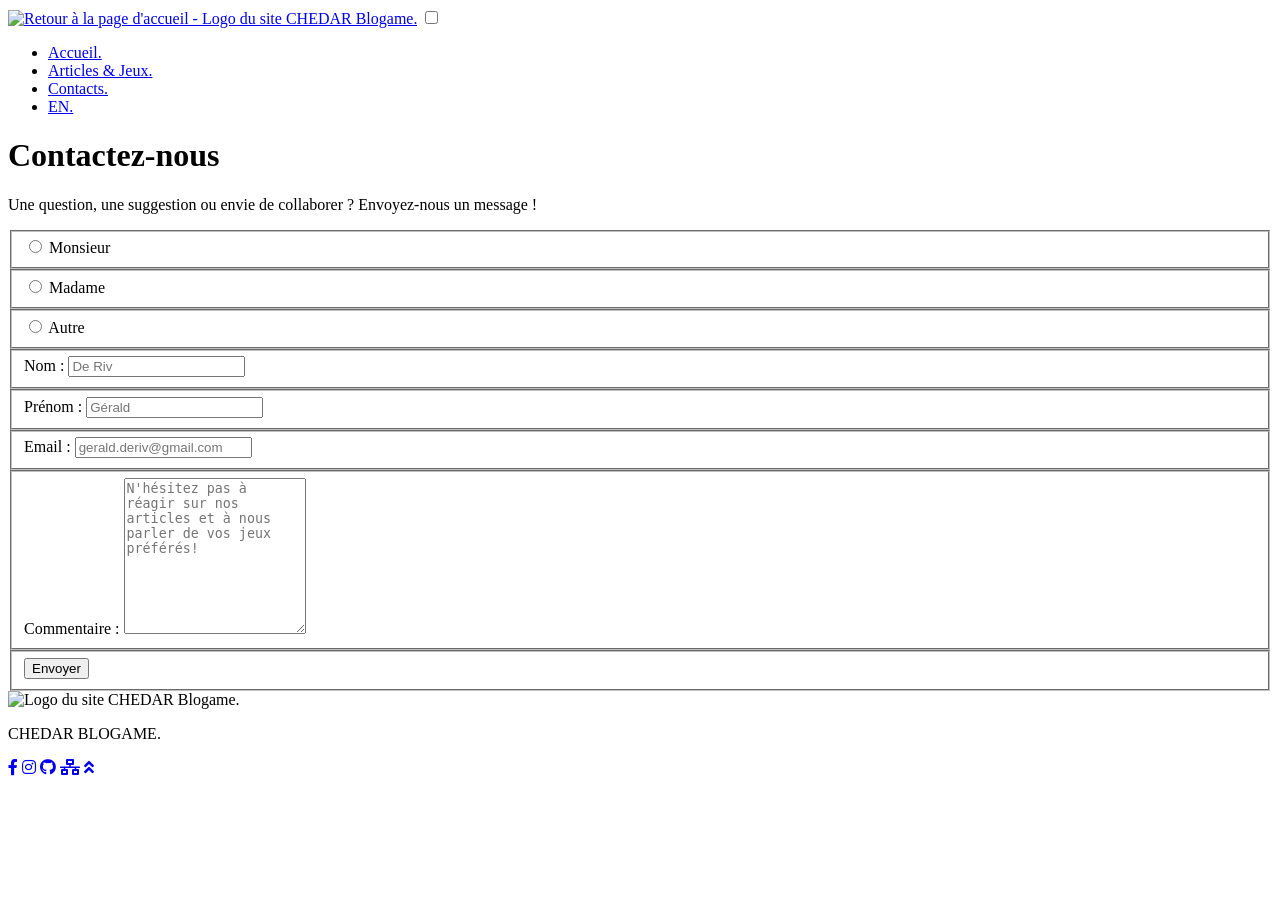
==== public/struct/contact.html @ b9cfe0eb "Fix : Relatives links in contact.html & en/contact.html." ====
<!DOCTYPE html>
<html lang="fr">
<head>
    <meta charset="UTF-8">
    <meta name="viewport" content="width=device-width, initial-scale=1.0">
    <meta name="description" content="Page de contact avec l'équipe de développement de CHEDAR BLOGAME.">
    <title>Formulaire de Contact.</title>

    <link rel="preconnect" href="https://fonts.googleapis.com">
    <link rel="preconnect" href="https://fonts.gstatic.com" crossorigin>
    <link href="https://fonts.googleapis.com/css2?family=Orbitron:wght@400..900&family=Space+Grotesk:wght@300..700&family=Syne:wght@400..800&display=swap" rel="stylesheet">

    <link rel="stylesheet" href="https://cdnjs.cloudflare.com/ajax/libs/font-awesome/5.15.4/css/all.min.css">

    <link rel="stylesheet" href="../style/style.css">
    <link rel="stylesheet" href="../style/contact.css">

    <link rel="shortcut icon" href="../img/logo.png" type="image/png">
</head>
<body id="top">
    <header class="header">
        <div class="header-container">
            <a href="../index.html" title="Retour à la page d'accueil"><img src="../img/logo.webp" alt="Retour à la page d'accueil - Logo du site CHEDAR Blogame." class="logo"></a>

            <input type="checkbox" id="menu-toggle" class="menu-toggle">

            <label for="menu-toggle" class="menu-icon" aria-label="Toggle menu">
                <span></span>
                <span></span>
                <span></span>
            </label>

            <nav class="nav">
                <ul class="nav_bloc">
                    <li><a id="Acceuil" href="../index.html" class="nav_link">Accueil.</a>
                    </li>
                    <li><a id="Jeux" href="./article.html" class="nav_link">Articles & Jeux.</a></li>
                    <li><a id="Contacts" href="./contact.html" class="nav_link nav_active_link"><span class="scan-line"></span>Contacts.</a></li>

                    <li><a href="./en/contact.html" class="nav_link">EN.</a></li>
                </ul>
            </nav>
        </div>
    </header>
    <main>
        <hgroup>
            <h1>Contactez-nous</h1>
            <p>Une question, une suggestion ou envie de collaborer&nbsp;? Envoyez-nous un message&nbsp;!</p>
        </hgroup>
        <form method="post">
            <div class="flex_row_container">
                <fieldset class="flex_row">
                    <input type="radio" id="male" name="gender" value="male">
                    <label for="male">Monsieur</label>
                </fieldset>
                <fieldset class="flex_row">
                    <input type="radio" id="female" name="gender" value="female">
                    <label for="female">Madame</label>
                </fieldset>
                <fieldset class="flex_row">
                    <input type="radio" id="other" name="gender" value="other">
                    <label for="other">Autre</label>
                </fieldset>
            </div>
            <fieldset>
                <label for="name">Nom&nbsp;:</label>
                <input type="text" id="name" name="name" maxlength="30" placeholder="De Riv">
            </fieldset>
            <fieldset>
                <label for="first_name">Prénom&nbsp;:</label>
                <input type="text" id="first_name" name="first_name" maxlength="30" placeholder="Gérald">
            </fieldset>
            <fieldset>
                <label for="email">Email&nbsp;:</label>
                <input type="email" id="email" name="email" placeholder="gerald.deriv@gmail.com" required>
            </fieldset>
            <fieldset>
                <label for="comment">Commentaire&nbsp;:</label>
                <textarea id="comment" name="comment" rows="10"
                          placeholder="N'hésitez pas à réagir sur nos articles et à nous parler de vos jeux préférés!"></textarea>
            </fieldset>
            <fieldset class="button_submit">
                <input type="submit" value="Envoyer">
            </fieldset>
        </form>
    </main>
    <footer>
        <div class="logo_comp">
            <img src="../img/logo.webp" alt="Logo du site CHEDAR Blogame." class="logo">
            <p>CHEDAR BLOGAME.</p>
        </div>
        <div class="footer_links">
            <a class="glassIco" href="./contact.html" title="Lien vers facebook" aria-label="Lien vers Facebook"><i class="fab fa-facebook-f"></i></a>
            <a class="glassIco" href="./contact.html" title="Lien vers Instagram" aria-label="Lien vers Instagram"><i class="fab fa-instagram"></i></a>
            <a class="glassIco" href="https://github.com/coda-school/25-html-g3" title="Lien vers Github" target="_blank" aria-label="Lien vers Github"><i class="fab fa-github"></i></a>
            <a class="glassIco" href="https://coda-school.github.io/speedlify-dijon-b1-2025/25-html-g3/" title="Lien vers Speedlify" target="_blank" aria-label="Lien vers Speedlify"><i class="fas fa-network-wired"></i></a>

            <a class="glassIco" href="#top" title="Retour en haut de la page" aria-label="Retour en haut de la page"><i class="fas fa-angle-double-up"></i></a>
        </div>
    </footer>
</body>
</html>
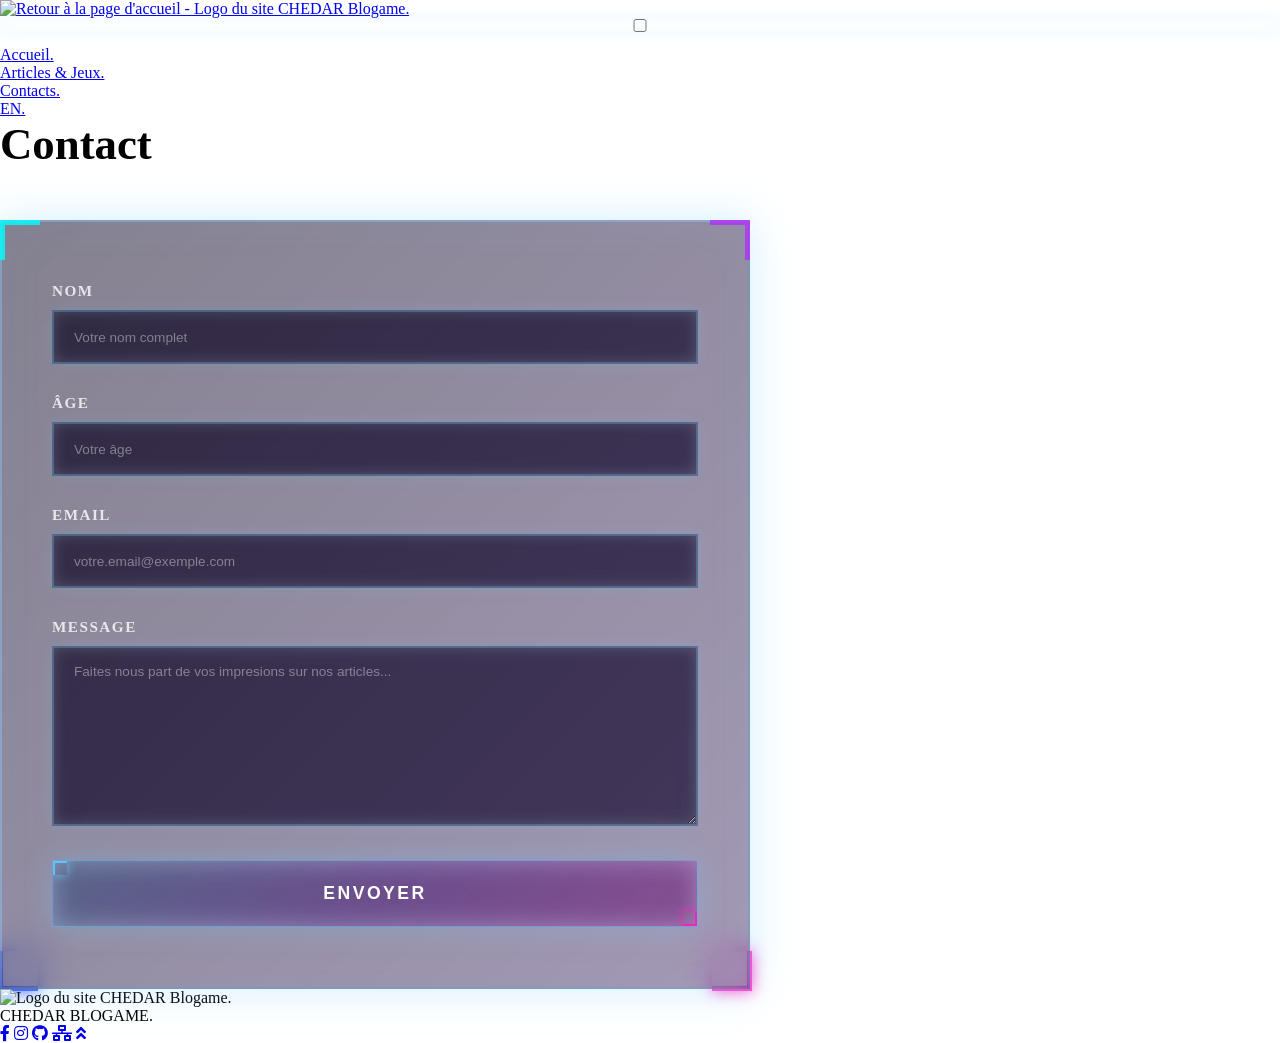
==== commit 104fdbc4: "Add the new contact structure." ====
--- a/public/struct/contact.html
+++ b/public/struct/contact.html
@@ -43,46 +43,66 @@
         </div>
     </header>
     <main>
-        <hgroup>
-            <h1>Contactez-nous</h1>
-            <p>Une question, une suggestion ou envie de collaborer&nbsp;? Envoyez-nous un message&nbsp;!</p>
-        </hgroup>
-        <form method="post">
-            <div class="flex_row_container">
-                <fieldset class="flex_row">
-                    <input type="radio" id="male" name="gender" value="male">
-                    <label for="male">Monsieur</label>
-                </fieldset>
-                <fieldset class="flex_row">
-                    <input type="radio" id="female" name="gender" value="female">
-                    <label for="female">Madame</label>
-                </fieldset>
-                <fieldset class="flex_row">
-                    <input type="radio" id="other" name="gender" value="other">
-                    <label for="other">Autre</label>
-                </fieldset>
+        
+        <div class="form-container">
+            <h1 class="form-title">Contact</h1>
+            
+            <div class="form-corners-bottom">
+                <form class="contact-form" action="#" method="POST">
+                    
+                    <div class="form-group">
+                    <label for="name">Nom</label>
+                    <input 
+                        type="text" 
+                        id="name" 
+                        name="name"
+                        placeholder="Votre nom complet"
+                        required
+                    >
+                    </div>
+
+                    <div class="form-group">
+                    <label for="age">Âge</label>
+                    <input 
+                        type="number" 
+                        id="age" 
+                        name="age" 
+                        placeholder="Votre âge"
+                        min="1"
+                        max="150"
+                        required
+                    >
+                    </div>
+
+                    <div class="form-group">
+                    <label for="email">Email</label>
+                    <input 
+                        type="email" 
+                        id="email" 
+                        name="email" 
+                        placeholder="votre.email@exemple.com"
+                        required
+                    >
+                    </div>
+
+                    <div class="form-group">
+                    <label for="message">Message</label>
+                    <textarea 
+                        id="message" 
+                        name="message" 
+                        placeholder="Faites nous part de vos impresions sur nos articles..."
+                        required
+                    ></textarea>
+                    </div>
+
+                    <button type="submit" class="submit-btn">
+                    <span class="scan-line"></span>
+                    Envoyer
+                    </button>
+
+                </form>
             </div>
-            <fieldset>
-                <label for="name">Nom&nbsp;:</label>
-                <input type="text" id="name" name="name" maxlength="30" placeholder="De Riv">
-            </fieldset>
-            <fieldset>
-                <label for="first_name">Prénom&nbsp;:</label>
-                <input type="text" id="first_name" name="first_name" maxlength="30" placeholder="Gérald">
-            </fieldset>
-            <fieldset>
-                <label for="email">Email&nbsp;:</label>
-                <input type="email" id="email" name="email" placeholder="gerald.deriv@gmail.com" required>
-            </fieldset>
-            <fieldset>
-                <label for="comment">Commentaire&nbsp;:</label>
-                <textarea id="comment" name="comment" rows="10"
-                          placeholder="N'hésitez pas à réagir sur nos articles et à nous parler de vos jeux préférés!"></textarea>
-            </fieldset>
-            <fieldset class="button_submit">
-                <input type="submit" value="Envoyer">
-            </fieldset>
-        </form>
+        </div>
     </main>
     <footer>
         <div class="logo_comp">
--- a/public/style/contact.css
+++ b/public/style/contact.css
@@ -0,0 +1,424 @@
+:root {
+    --color-bg-start: #05010a;
+    --color-bg-mid: #0b0420;
+    --color-bg-end: #1a0045;
+    
+    --color-cyan: rgba(0, 255, 255, 0.8);
+    --color-pink: rgba(255, 28, 192, 0.8);
+    --color-purple: rgba(177, 49, 250, 0.8);
+    --color-blue: rgba(28, 58, 255, 0.8);
+}
+
+* {
+    margin: 0;
+    padding: 0;
+    box-sizing: border-box;
+}
+/* 
+body {
+    font-family: 'Orbitron', sans-serif;
+    background: linear-gradient(135deg, var(--color-bg-start), var(--color-bg-mid), var(--color-bg-end));
+    color: #fff;
+    min-height: 100vh;
+    display: flex;
+    justify-content: center;
+    align-items: center;    
+    padding: 20px;
+} */
+
+
+.form-container {
+    width: 100%;
+    max-width: 450px;
+    position: relative;
+}
+
+/* .form-title {
+    text-align: center;
+    margin-bottom: 30px;
+    font-size: 1.8rem;
+    font-weight: 900;
+    text-transform: uppercase;
+    letter-spacing: 3px;
+    
+    background: linear-gradient(135deg, var(--color-cyan), var(--color-pink), var(--color-purple));
+    -webkit-background-clip: text;
+    -webkit-text-fill-color: transparent;
+    background-clip: text;
+    
+    text-shadow: 0 0 30px rgba(100, 200, 255, 0.3);
+} */
+
+
+.contact-form {
+    position: relative;
+    padding: 30px 20px;
+    
+    background: linear-gradient(
+    135deg,
+    rgba(11, 4, 32, 0.5),
+    rgba(26, 0, 69, 0.4)
+    );
+    backdrop-filter: blur(15px);
+    
+    border: 2px solid rgba(100, 200, 255, 0.3);
+    box-shadow:
+    0 0 40px rgba(100, 200, 255, 0.3),
+    inset 0 0 50px rgba(100, 200, 255, 0.05);
+}
+
+.contact-form::before {
+    content: '';
+    position: absolute;
+    top: -2px;
+    left: -2px;
+    width: 25px;
+    height: 25px;
+    border-top: 5px solid var(--color-cyan);
+    border-left: 5px solid var(--color-cyan);
+
+}
+
+.contact-form::after {
+    content: '';
+    position: absolute;
+    top: -2px;
+    right: -2px;
+    width: 25px;
+    height: 25px;
+    border-top: 5px solid var(--color-purple);
+    border-right: 5px solid var(--color-purple);
+}
+
+
+.form-corners-bottom::before {
+    content: '';
+    position: absolute;
+    bottom: -2px;
+    left: -2px;
+    width: 25px;
+    height: 25px;
+    border-bottom: 5px solid var(--color-blue);
+    border-left: 5px solid var(--color-blue);
+    box-shadow: 
+    0 0 15px var(--color-blue),
+    inset 0 0 15px rgba(28, 58, 255, 0.3);
+    z-index: -9999;
+}
+
+.form-corners-bottom::after {
+    content: '';
+    position: absolute;
+    bottom: -2px;
+    right: -2px;
+    width: 25px;
+    height: 25px;
+    border-bottom: 5px solid var(--color-pink);
+    border-right: 5px solid var(--color-pink);
+    box-shadow: 
+    0 0 15px var(--color-pink),
+    inset 0 0 15px rgba(255, 28, 192, 0.3);
+    z-index: -9999;
+}
+
+
+.form-group {
+    margin-bottom: 25px;
+    position: relative;
+}
+
+.form-group:last-of-type {
+    margin-bottom: 30px;
+}
+
+
+label {
+    display: block;
+    margin-bottom: 8px;
+    font-size: 0.85rem;
+    font-weight: 600;
+    text-transform: uppercase;
+    letter-spacing: 1.5px;
+    color: rgba(255, 255, 255, 0.8);
+}
+
+
+input,
+textarea {
+    width: 100%;
+    padding: 12px 15px;
+    font-family: 'Space Grotesk', sans-serif;
+    font-size: 0.9rem;
+    color: #fff;
+    
+    background: rgba(11, 4, 32, 0.4);
+    backdrop-filter: blur(8px);
+    
+    border: 2px solid rgba(100, 200, 255, 0.3);
+    outline: none;
+    
+    box-shadow:
+    0 0 15px rgba(100, 200, 255, 0.15),
+    inset 0 0 20px rgba(100, 200, 255, 0.05);
+    
+    transition: all 0.4s ease;
+}
+
+textarea {
+    min-height: 120px;
+    resize: vertical;
+    font-family: 'Space Grotesk', sans-serif;
+}
+
+input::placeholder,
+textarea::placeholder {
+    color: rgba(255, 255, 255, 0.4);
+    font-size: 0.85rem;
+}
+
+input:focus,
+textarea:focus {
+    border-color: var(--color-cyan);
+    box-shadow:
+    0 0 25px rgba(0, 255, 255, 0.4),
+    inset 0 0 30px rgba(0, 255, 255, 0.1);
+}
+
+input:hover,
+textarea:hover {
+    border-color: rgba(177, 49, 250, 0.5);
+    box-shadow:
+    0 0 20px rgba(177, 49, 250, 0.25),
+    inset 0 0 25px rgba(177, 49, 250, 0.08);
+}
+
+
+.submit-btn {
+    width: 100%;
+    position: relative;
+    display: inline-block;
+    padding: 16px 40px;
+    font-size: 0.95rem;
+    font-weight: 700;
+    font-family: 'Orbitron', sans-serif;
+    text-transform: uppercase;
+    letter-spacing: 2.5px;
+    color: #fff;
+    background: none;
+    border: none;
+    cursor: pointer;
+    overflow: hidden;
+    
+    background: linear-gradient(
+    135deg,
+    rgba(100, 200, 255, 0.2),
+    rgba(177, 49, 250, 0.15),
+    rgba(255, 28, 192, 0.2)
+    );
+    backdrop-filter: blur(12px);
+    
+    border: 1px solid rgba(100, 200, 255, 0.5);
+    box-shadow:
+    0 0 30px rgba(100, 200, 255, 0.3),
+    inset 0 0 35px rgba(100, 200, 255, 0.1);
+    
+    transition: all 0.4s cubic-bezier(0.68, -0.55, 0.265, 1.55);
+}
+
+.submit-btn::before {
+    content: '';
+    position: absolute;
+    top: 0;
+    left: 0;
+    width: 12px;
+    height: 12px;
+    border-top: 2px solid rgba(100, 200, 255, 0.9);
+    border-left: 2px solid rgba(100, 200, 255, 0.9);
+    box-shadow: 0 0 10px rgba(100, 200, 255, 0.8);
+    transition: all 0.4s ease;
+}
+
+.submit-btn::after {
+    content: '';
+    position: absolute;
+    bottom: 0;
+    right: 0;
+    width: 12px;
+    height: 12px;
+    border-bottom: 2px solid rgba(255, 28, 192, 0.9);
+    border-right: 2px solid rgba(255, 28, 192, 0.9);
+    box-shadow: 0 0 10px rgba(255, 28, 192, 0.8);
+    transition: all 0.4s ease;
+}
+
+.scan-line {
+    position: absolute;
+    top: -50%;
+    left: -100%;
+    width: 40px;
+    height: 250%;
+    background: linear-gradient(90deg, transparent, rgba(255, 255, 255, 0.7), transparent);
+    transform: rotate(25deg);
+    animation: scan 2.5s ease-in-out infinite;
+    pointer-events: none;
+    z-index: 2;
+}
+
+@keyframes scan {
+    0% {
+    left: -100%;
+    opacity: 0;
+    }
+    20% {
+    opacity: 1;
+    }
+    80% {
+    opacity: 1;
+    }
+    100% {
+    left: 150%;
+    opacity: 0;
+    }
+}
+
+.submit-btn:hover {
+    transform: scale(1.05);
+    background: linear-gradient(
+    135deg,
+    rgba(100, 200, 255, 0.3),
+    rgba(177, 49, 250, 0.25),
+    rgba(255, 28, 192, 0.3)
+    );
+    border-color: rgba(255, 28, 192, 0.7);
+    box-shadow:
+    0 0 25px rgba(255, 28, 192, 0.5),
+    0 0 20px rgba(177, 49, 250, 0.4),
+    inset 0 0 30px rgba(255, 28, 192, 0.15);
+}
+
+.submit-btn:hover::before,
+.submit-btn:hover::after {
+    width: 16px;
+    height: 16px;
+    border-color: rgba(255, 28, 192, 1);
+    box-shadow: 0 0 15px rgba(255, 28, 192, 1);
+}
+
+.submit-btn:active {
+    transform: scale(0.98);
+}
+
+
+@media (min-width: 600px) {
+    .form-container {
+    max-width: 550px;
+    }
+
+    .form-title {
+    font-size: 2.2rem;
+    margin-bottom: 40px;
+    }
+
+    .contact-form {
+    padding: 40px 30px;
+    }
+
+    .contact-form::before,
+    .contact-form::after,
+    .form-corners-bottom::before,
+    .form-corners-bottom::after {
+    width: 30px;
+    height: 30px;
+    }
+
+    .form-group {
+    margin-bottom: 30px;
+    }
+
+    label {
+    font-size: 0.9rem;
+    margin-bottom: 10px;
+    }
+
+    input,
+    textarea {
+    padding: 14px 18px;
+    font-size: 0.95rem;
+    }
+
+    textarea {
+    min-height: 140px;
+    }
+
+    .submit-btn {
+    padding: 18px 50px;
+    font-size: 1rem;
+    }
+}
+
+
+@media (min-width: 900px) {
+    .form-container {
+    max-width: 650px;
+    }
+
+    .form-title {
+    font-size: 2.5rem;
+    margin-bottom: 50px;
+    }
+
+    .contact-form {
+    padding: 50px 40px;
+    }
+
+    .contact-form::before,
+    .contact-form::after,
+    .form-corners-bottom::before,
+    .form-corners-bottom::after {
+    width: 35px;
+    height: 35px;
+    }
+
+    label {
+    font-size: 0.95rem;
+    }
+
+    input,
+    textarea {
+    padding: 16px 20px;
+    font-size: 1rem;
+    }
+
+    textarea {
+    min-height: 160px;
+    }
+
+    .submit-btn {
+    padding: 20px 60px;
+    font-size: 1.05rem;
+    }
+}
+
+
+@media (min-width: 1200px) {
+    .form-container {
+    max-width: 750px;
+    }
+
+    .form-title {
+    font-size: 2.8rem;
+    }
+
+    .contact-form {
+    padding: 60px 50px;
+    }
+
+    textarea {
+    min-height: 180px;
+    }
+
+    .submit-btn {
+    padding: 22px 70px;
+    font-size: 1.1rem;
+    }
+}
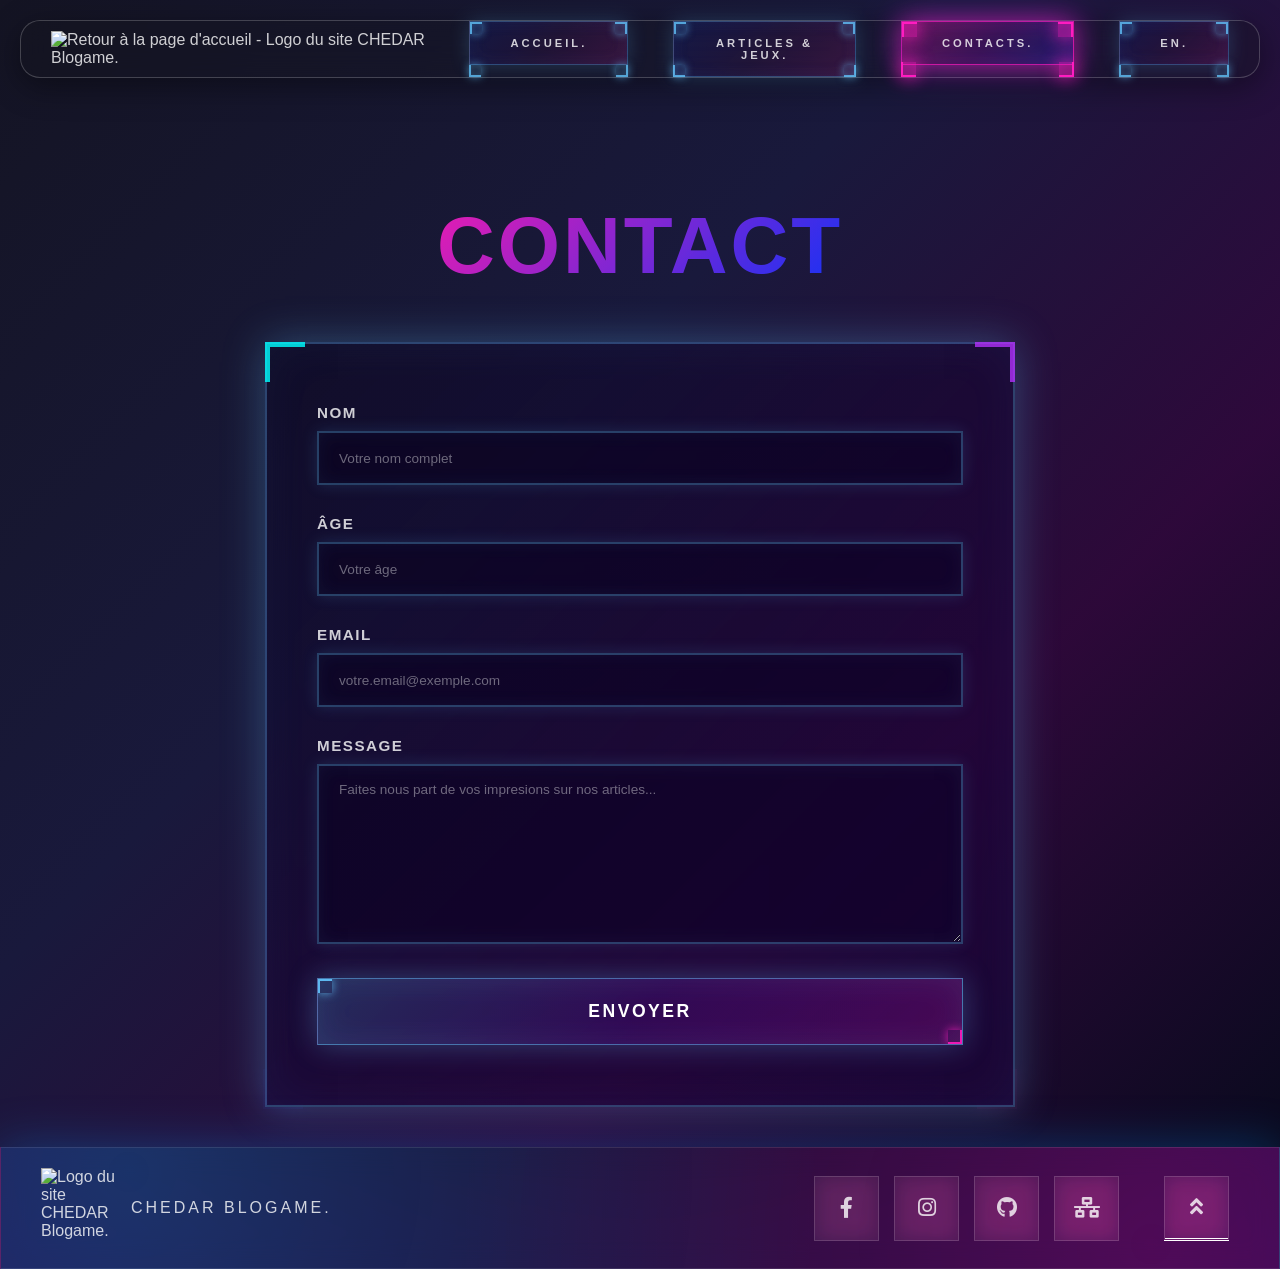
==== commit 0ed17c95: "Fix : Uniformize H1 general size." ====
--- a/public/struct/contact.html
+++ b/public/struct/contact.html
@@ -44,8 +44,8 @@
     </header>
     <main>
         
+        <h1 class="form-title">Contact</h1>
         <div class="form-container">
-            <h1 class="form-title">Contact</h1>
             
             <div class="form-corners-bottom">
                 <form class="contact-form" action="#" method="POST">
--- a/public/style/style.css
+++ b/public/style/style.css
@@ -0,0 +1,824 @@
+/* Reset CSS */
+* {
+    margin: 0;
+    padding: 0;
+    box-sizing: border-box;
+    scroll-behavior: smooth;
+}
+
+
+/* Nos variables réutilisées fréquemment */
+:root {
+    --color-white: #ffffffcc;
+    --color-bg-start: #0b0f1a;
+    --color-bg-end: #02040a;
+    --color-bg-mid: #0b0420;
+
+    --color-cyan: rgba(0, 255, 255, 0.8);
+    --color-pink: rgba(255, 28, 192, 0.8);
+    --color-purple: rgba(22, 14, 26, 0.8);
+    --color-blue: rgba(28, 58, 255, 0.8);
+
+    --gradient-primary-start: rgba(255, 28, 191, 0.9);
+    --gradient-primary-mid: rgba(168, 18, 255, 0.6);
+    --gradient-primary-end: rgb(20, 50, 246);
+
+    --gradient-hover-start: rgba(255, 28, 192, 0.25);
+    --gradient-hover-end: rgba(28, 58, 255, 0.2);
+
+    --border-hover: rgba(255, 28, 192, 0.5);
+
+    --shadow-primary: rgba(177, 49, 250, 0.4);
+    --shadow-secondary: rgba(43, 71, 255, 0.25);
+    --shadow-inset: rgba(28, 255, 194, 0.25);
+
+    --shadow-hover-1: rgba(255, 28, 192, 0.6);
+    --shadow-hover-2: rgba(177, 49, 250, 0.45);
+    --shadow-hover-3: rgba(28, 58, 255, 0.3);
+
+
+    --title-font: "Orbitron", sans-serif;
+    --text-font: "Space Grotesk", sans-serif;
+
+    --border-angle: 0deg;
+}
+
+
+/* [href^="https://"]::after,
+[href^="http://"]::after {
+    content: " 🔗";
+    display: inline-block;
+} */
+
+main {
+    display: flex;
+    justify-content: space-around;
+    align-items: center;
+    flex-direction: column;
+    text-align: center;
+    padding: 40px 10px;
+
+   background: linear-gradient(
+    135deg,
+    rgba(20, 20, 35, 1) 0%,      
+    rgba(25, 25, 60, 1) 40%,     
+    rgba(50, 10, 60, 0.85) 70%,     
+    rgba(10, 10, 30, 1) 100%
+  );
+}
+
+main h1 {
+    font-family: var(--title-font);
+    letter-spacing: 2px;
+    text-transform: uppercase;
+    font-size: 1.5rem;
+    background: linear-gradient(135deg, var(--gradient-primary-start), var(--gradient-primary-end));
+    -webkit-background-clip: text;
+    -webkit-text-fill-color: transparent;
+    background-clip: text;
+}
+
+
+.hero{
+  background: 
+    linear-gradient(rgba(0, 0, 0, 0.3), rgba(0, 0, 0, 0.5)),
+    url(../img/hero_img_1.jpg) no-repeat center;
+  background-size: cover;
+  height: 100vh;
+
+  display: flex;
+  flex-direction: column;
+  align-items: center;
+  justify-content: flex-end;
+
+  padding: 40px 5px;
+}
+
+.hero .up_text{
+  font-size: 1.5rem;
+  margin-top: 280px;
+  letter-spacing: 5px;
+}
+
+.slider-1{
+    max-width: 600px;
+    margin: 10px auto;
+    overflow: hidden;
+    height: 82px;
+
+    border-bottom: double white 4px;
+    border-top: double white 4px;
+}
+
+.slider-1 .slider{
+    height: 100%;
+    display: flex;
+    flex-direction: column-reverse;
+    animation: slider-vertical 12s infinite ease-in-out;
+}
+
+.slider-1 p{
+    background: transparent;
+    flex-shrink: 0;
+    padding: 12px 10px;
+    width: 100%;
+    text-align: center;
+    color: #f1f1f1;
+    font-size: 2.5rem;
+    font-family: var(--title-font);
+    letter-spacing: 3px;
+    font-weight: bold;
+}
+
+@keyframes slider-vertical{
+    0%,20%{transform: translateY(0);}
+    25%,45%{transform: translateY(100%);}
+    50%,70%{transform: translateY(200%);}
+    75%,95%{transform: translateY(300%);}
+    100%{transform: translateY(400%);}
+}
+
+
+
+body {
+    font-family: var(--text-font);
+    background: radial-gradient(circle at center, var(--color-bg-start) 0%, var(--color-bg-end) 100%);
+    color: var(--color-white);
+    min-height: 100vh;
+}
+
+ul {
+    list-style: none;
+}
+
+a {
+    text-decoration: none;
+    color: inherit;
+    font-family: var(--title-font);
+}
+
+.header {
+    position: fixed;
+    top: 10px;
+    left: 10px;
+    right: 10px;
+    backdrop-filter: blur(15px);
+    background: rgba(20, 20, 30, 0.35);
+    border: 1px solid rgba(255, 255, 255, 0.2);
+    border-radius: 15px;
+    z-index: 1000;
+    box-shadow: 0 8px 32px rgba(0, 0, 0, 0.4);
+}
+
+.header-container {
+    display: flex;
+    align-items: center;
+    justify-content: space-between;
+    padding: 5px 15px;
+    position: relative;
+}
+
+
+.logo {
+    height: 30px;
+    width: 30px;
+    object-fit: contain;
+    z-index: 1001;
+}
+
+.menu-toggle {
+    display: none;
+}
+
+.menu-icon {
+    display: flex;
+    flex-direction: column;
+    justify-content: center;
+    gap: 5px;
+    cursor: pointer;
+    z-index: 1001;
+    padding: 8px;
+    position: relative;
+}
+
+.menu-icon span {
+    display: block;
+    height: 3px;
+    width: 28px;
+    background: var(--color-white);
+    border-radius: 3px;
+    transition: all 0.4s cubic-bezier(0.68, -0.55, 0.265, 1.55);
+    transform-origin: center;
+}
+/* Ma superbe ANIMATION NAVBAR - Adaptée d'un bout de code de codepen.io */
+.menu-toggle:checked ~ .menu-icon span:nth-child(1) {
+    transform: rotate(45deg) translateY(8px);
+    background: linear-gradient(90deg, var(--gradient-primary-start), var(--gradient-primary-end));
+}
+
+.menu-toggle:checked ~ .menu-icon span:nth-child(2) {
+    opacity: 0;
+    transform: scaleX(0);
+}
+
+.menu-toggle:checked ~ .menu-icon span:nth-child(3) {
+    transform: rotate(-45deg) translateY(-8px);
+    background: linear-gradient(90deg, var(--gradient-primary-start), var(--gradient-primary-end));
+}
+
+.nav {
+    position: absolute;
+    top: calc(100% + 15px);
+    left: 0;
+    right: 0;
+    opacity: 0;
+    visibility: hidden;
+    transform: translateY(-20px);
+    transition: all 0.5s cubic-bezier(0.68, -0.55, 0.265, 1.55);
+    pointer-events: none;
+}
+
+.nav_bloc {
+    display: flex;
+    flex-direction: column;
+    gap: 12px;
+    background: rgba(20, 20, 30, 0.95);
+    backdrop-filter: blur(20px);
+    border: 1px solid rgba(255, 255, 255, 0.15);
+    border-radius: 15px;
+    padding: 20px 15px;
+    box-shadow: 0 12px 40px rgba(0, 0, 0, 0.6);
+}
+
+.menu-toggle:checked ~ .nav {
+    opacity: 1;
+    visibility: visible;
+    transform: translateY(0);
+    pointer-events: auto;
+}
+
+.nav_bloc li {
+    position: relative;
+    opacity: 0;
+    transform: translateY(-30px);
+    transition: all 0.6s cubic-bezier(0.68, -0.55, 0.265, 1.55);
+}
+
+.menu-toggle:checked ~ .nav .nav_bloc li {
+    opacity: 1;
+    transform: translateY(0);
+}
+
+.menu-toggle:checked ~ .nav .nav_bloc li:nth-child(1) {
+    transition-delay: 0.1s;
+}
+
+.menu-toggle:checked ~ .nav .nav_bloc li:nth-child(2) {
+    transition-delay: 0.2s;
+}
+
+.menu-toggle:checked ~ .nav .nav_bloc li:nth-child(3) {
+    transition-delay: 0.3s;
+}
+
+.menu-toggle:checked ~ .nav .nav_bloc li:nth-child(4) {
+    transition-delay: 0.4s;
+}
+
+
+.nav_link {
+    display: block;
+    font-size: 0.85rem;
+    padding: 15px 24px;
+    color: var(--color-white);
+    text-transform: uppercase;
+    letter-spacing: 2.5px;
+    font-weight: 600;
+    text-align: center;
+    position: relative;
+    overflow: hidden;
+
+    background: linear-gradient(
+            135deg,
+            rgba(20, 50, 246, 0.15) 0%,
+            rgba(168, 18, 255, 0.08) 50%,
+            rgba(255, 28, 191, 0.15) 100%
+    );
+    backdrop-filter: blur(10px);
+
+    border: 1px solid rgba(100, 200, 255, 0.3);
+    box-shadow:
+            0 0 20px rgba(100, 200, 255, 0.2),
+            inset 0 0 20px rgba(100, 200, 255, 0.05);
+
+    transition: all 0.4s ease;
+}
+
+
+.nav_link::before {
+    content: '';
+    position: absolute;
+    top: 0;
+    left: 0;
+    width: 12px;
+    height: 12px;
+    border-top: 2px solid rgba(100, 200, 255, 0.8);
+    border-left: 2px solid rgba(100, 200, 255, 0.8);
+    box-shadow:
+            0 0 8px rgba(100, 200, 255, 0.6),
+            inset 0 0 8px rgba(100, 200, 255, 0.3);
+    transition: all 0.4s ease;
+}
+
+.nav_link::after {
+    content: '';
+    position: absolute;
+    top: 0;
+    right: 0;
+    width: 12px;
+    height: 12px;
+    border-top: 2px solid rgba(100, 200, 255, 0.8);
+    border-right: 2px solid rgba(100, 200, 255, 0.8);
+    box-shadow:
+            0 0 8px rgba(100, 200, 255, 0.6),
+            inset 0 0 8px rgba(100, 200, 255, 0.3);
+    transition: all 0.4s ease;
+}
+
+.nav_bloc li {
+    position: relative;
+}
+
+.nav_bloc li::before {
+    content: '';
+    position: absolute;
+    bottom: 0;
+    left: 0;
+    width: 12px;
+    height: 12px;
+    border-bottom: 2px solid rgba(100, 200, 255, 0.8);
+    border-left: 2px solid rgba(100, 200, 255, 0.8);
+    box-shadow:
+            0 0 8px rgba(100, 200, 255, 0.6),
+            inset 0 0 8px rgba(100, 200, 255, 0.3);
+    transition: all 0.4s ease;
+    pointer-events: none;
+    z-index: 1;
+}
+
+.nav_bloc li::after {
+    content: '';
+    position: absolute;
+    bottom: 0;
+    right: 0;
+    width: 12px;
+    height: 12px;
+    border-bottom: 2px solid rgba(100, 200, 255, 0.8);
+    border-right: 2px solid rgba(100, 200, 255, 0.8);
+    box-shadow:
+            0 0 8px rgba(100, 200, 255, 0.6),
+            inset 0 0 8px rgba(100, 200, 255, 0.3);
+    transition: all 0.4s ease;
+    pointer-events: none;
+    z-index: 1;
+}
+
+.nav_link:hover{
+    background: linear-gradient(
+            135deg,
+            rgba(255, 28, 191, 0.25) 0%,
+            rgba(168, 18, 255, 0.15) 50%,
+            rgba(20, 50, 246, 0.25) 100%
+    );
+    border-color: rgba(255, 28, 192, 0.6);
+    box-shadow:
+            0 0 30px rgba(255, 28, 192, 0.4),
+            0 0 50px rgba(177, 49, 250, 0.3),
+            inset 0 0 25px rgba(255, 28, 192, 0.15);
+    transform: translateY(-2px);
+}
+
+.nav_link:hover::before,
+.nav_link:hover::after {
+    border-color: rgba(255, 28, 192, 0.9);
+    box-shadow:
+            0 0 15px rgba(255, 28, 192, 0.8),
+            inset 0 0 15px rgba(255, 28, 192, 0.5);
+}
+
+
+.nav_bloc li:has(.nav_link:hover)::before,
+.nav_bloc li:has(.nav_link:hover)::after {
+    border-color: rgba(255, 28, 192, 0.9);
+    box-shadow:
+            0 0 15px rgba(255, 28, 192, 0.8),
+            inset 0 0 15px rgba(255, 28, 192, 0.5);
+}
+
+.nav_active_link {
+    background: linear-gradient(
+            135deg,
+            rgba(255, 28, 191, 0.3) 0%,
+            rgba(168, 18, 255, 0.2) 50%,
+            rgba(20, 50, 246, 0.3) 100%
+    );
+    border-color: rgba(255, 28, 192, 0.7);
+    box-shadow:
+            0 0 25px rgba(255, 28, 192, 0.5),
+            0 0 40px rgba(177, 49, 250, 0.4),
+            inset 0 0 30px rgba(255, 28, 192, 0.2);
+}
+
+.nav_active_link::before,
+.nav_active_link::after {
+    border-color: rgba(255, 28, 192, 1);
+    width: 15px;
+    height: 15px;
+    box-shadow:
+            0 0 18px rgba(255, 28, 192, 1),
+            inset 0 0 18px rgba(255, 28, 192, 0.6);
+}
+
+.nav_bloc li:has(.nav_active_link)::before,
+.nav_bloc li:has(.nav_active_link)::after {
+    border-color: rgba(255, 28, 192, 1);
+    width: 15px;
+    height: 15px;
+    box-shadow:
+            0 0 18px rgba(255, 28, 192, 1),
+            inset 0 0 18px rgba(255, 28, 192, 0.6);
+}
+
+.nav_active_link .scan-line {
+    content: '';
+    position: absolute;
+    top: -60%;
+    left: -100%;
+    width: 50px;
+    height: 250%;
+    background: linear-gradient(90deg, transparent, rgba(255, 255, 255, 0.523), transparent);
+    transform: rotate(45deg);
+    animation: scan-sweep 1.5s ease-in-out infinite;
+    pointer-events: none;
+    z-index: 2;
+}
+
+@keyframes scan-sweep {
+    0% {
+        left: -100%;
+        opacity: 0;
+    }
+    20% {
+        opacity: 1;
+    }
+    80% {
+        opacity: 1;
+    }
+    100% {
+        left: 150%;
+        opacity: 0;
+    }
+}
+
+.nav_active_link::before,
+.nav_active_link::after {
+    animation: corner-pulse 2s ease-in-out infinite;
+}
+
+.nav_bloc li:has(.nav_active_link)::before,
+.nav_bloc li:has(.nav_active_link)::after {
+    animation: corner-pulse 2s ease-in-out infinite 0.3s;
+}
+
+@keyframes corner-pulse {
+    0%, 100% {
+        opacity: 1;
+    }
+    50% {
+    opacity: 0.5;
+    box-shadow:
+            0 0 25px rgba(255, 28, 192, 1),
+            inset 0 0 25px rgba(255, 28, 192, 0.8);
+    }
+}
+
+
+
+footer {
+   
+    bottom: 0;
+    width: 100%;
+    max-width: 100%;
+    padding: 30px 5px;
+
+    display: flex;
+    align-items: center;
+    justify-content: space-between;
+
+    background: rgba(255, 255, 255, 0.05);
+    backdrop-filter: blur(15px);
+    border: 1px solid rgba(255, 255, 255, 0.1);
+
+    background-image:
+            radial-gradient(circle at 90% 80%, rgba(255, 0, 150, 0.2) 0%, transparent 60%),
+            radial-gradient(circle at 10% 20%, rgba(0, 200, 255, 0.2) 0%, transparent 60%);
+
+    box-shadow: 0 0 50px rgba(0, 150, 255, 0.3);
+}
+
+.logo_comp{
+    display: flex;
+    justify-content: space-between;
+    align-items: center;
+    flex-direction: column;
+}
+
+.logo_comp  p{
+    margin-left: 10px;
+    letter-spacing: 3px;
+    font-weight: 100;
+    font-family: var(--title-font);
+    font-size: .5rem;
+}
+
+.footer_links{
+    display: flex;
+    padding-right: 10px;
+    align-items: center;
+    gap: 5px;
+}
+
+.glassIco {
+    --width: 20px;
+    width: var(--width);
+    height: var(--width);
+    display: flex;
+    justify-content: center;
+    align-items: center;
+    font-size: .8rem;
+    background: rgba(255, 255, 255, 0.05);
+    backdrop-filter: blur(10px);
+    -webkit-backdrop-filter: blur(10px);
+    border-radius: 0px;
+    border: 1px solid rgba(255, 255, 255, 0.15);
+    transition: 200ms;
+}
+
+.glassIco:last-child{
+    margin-left: 10px;
+    border-bottom: double 3px #fff;
+    scroll-margin-top: 180px;
+}
+
+.glassIco:hover {
+    background: rgba(255, 255, 255, 0.15);
+    transform: scale(1.05);
+}
+
+.game-title {
+    font-family: var(--title-font);
+    position: sticky;
+    top: 8%;
+    z-index: 100;
+    padding: 15px 20px;
+    margin-bottom: 25px;
+    font-size: 1.4rem;
+    font-weight: 200;
+    text-transform: uppercase;
+    letter-spacing: 3px;
+    text-align: center;
+
+    background: rgba(11, 4, 32, 0.85);
+    backdrop-filter: blur(15px);
+    border: 1px solid rgba(100, 200, 255, 0.3);
+    border-left: none;
+    border-right: none;
+
+    box-shadow:
+            0 0 20px rgba(100, 200, 255, 0.3),
+            inset 0 0 30px rgba(100, 200, 255, 0.1);
+
+    background-image: linear-gradient(135deg, var(--color-cyan), var(--color-pink), var(--color-purple));
+    background-clip: text;
+    border-top: 2px solid;
+    border-image: linear-gradient(90deg, transparent, var(--color-cyan), var(--color-pink), transparent) 1;
+}
+
+
+@media (min-width: 600px) {
+    .header {
+        top: 15px;
+        left: 15px;
+        right: 15px;
+        border-radius: 18px;
+    }
+
+    .header-container {
+        padding: 5px 25px;
+    }
+
+    .logo {
+        height: 65px;
+        width: 65px;
+    }
+
+    .menu-icon span {
+        width: 32px;
+        height: 3.5px;
+    }
+
+    .nav {
+        top: calc(100% + 20px);
+    }
+
+    .nav_bloc {
+        gap: 15px;
+        padding: 25px 20px;
+    }
+
+    .nav_link {
+        font-size: 0.7rem;
+        padding: 15px 28px;
+    }
+
+    main {
+        padding-top: 110px;
+        padding-left: 25px;
+        padding-right: 25px;
+    }
+
+    main h1 {
+        font-size: 2rem;
+        margin: 50px 0px;
+    }
+
+    footer{
+        padding: 20px 40px;
+        justify-content: space-between;
+    }
+
+    .logo_comp {
+        flex-direction: row;
+    }
+
+    .logo_comp p{
+        font-size: .8rem;
+    }
+
+    .footer_links{
+        gap: 15px;
+    }
+
+    .glassIco{
+        --width: 30px;
+        font-size: 1rem;
+    }
+
+}
+
+@media (min-width: 900px) {
+    .header {
+        top: 20px;
+        left: 20px;
+        right: 20px;
+        border-radius: 20px;
+    }
+
+    .header-container {
+        padding: 0 30px;
+    }
+
+    .logo {
+        height: 80px;
+        width: 80px;
+    }
+
+    .menu-icon {
+        display: none;
+    }
+
+    .nav {
+        position: static;
+        opacity: 1;
+        visibility: visible;
+        transform: none;
+        pointer-events: auto;
+    }
+
+    .nav_bloc {
+        flex-direction: row;
+        gap: 45px;
+        background: transparent;
+        backdrop-filter: none;
+        border: none;
+        border-radius: 0;
+        padding: 0;
+        box-shadow: none;
+    }
+
+    .nav_bloc li {
+        opacity: 1;
+        transform: none;
+    }
+
+    .nav_link {
+        font-size: 0.65rem;
+        padding: 15px 35px;
+        letter-spacing: 3px;
+    }
+
+    .nav_link::before,
+    .nav_link::after {
+        width: 10px;
+        height: 10px;
+    }
+
+    .nav_bloc li::before,
+    .nav_bloc li::after {
+        width: 10px;
+        height: 10px;
+    }
+
+    .nav_active_link::before,
+    .nav_active_link::after,
+    .nav_bloc li:has(.nav_active_link)::before,
+    .nav_bloc li:has(.nav_active_link)::after {
+        width: 13px;
+        height: 13px;
+    }
+
+    main {
+        padding-top: 140px;
+    }
+
+    main h1 {
+        font-size: 3.5rem;
+        letter-spacing: 3px;
+        margin: 60px 0;
+    }
+
+    .logo_comp p{
+        font-size: 1rem;
+    }
+
+    .footer_links{
+        gap: 15px;
+    }
+
+    .glassIco:last-child{
+        margin-left: 30px;
+        border-bottom: double 3px #fff;
+    }
+
+    .glassIco{
+        --width: 65px;
+        font-size: 1.3rem;
+    }
+}
+
+@media (min-width: 1200px) {
+    .logo {
+        height: 80px;
+        width: 80px;
+    }
+
+    .nav_link {
+        font-size: 0.7rem;
+        padding: 15px 40px;
+    }
+
+    .hero{
+        background: 
+        linear-gradient(rgba(23, 23, 23, 0.5), rgba(0, 0, 0, 0.5)),
+        url(../img/hero_img_5.jpg) no-repeat center;
+      background-size: cover;
+    }
+
+    main h1 {
+        font-size: 5rem;
+        font-weight: bold;
+    }
+}
+
+@keyframes glitch {
+    0%, 100% {
+        transform: translate(0);
+        filter: hue-rotate(0deg);
+    }
+    20% {
+        transform: translate(-3px, 2px);
+        filter: hue-rotate(90deg);
+    }
+    40% {
+        transform: translate(3px, -2px);
+        filter: hue-rotate(180deg);
+    }
+    60% {
+        transform: translate(-2px, -3px);
+        filter: hue-rotate(270deg);
+    }
+    80% {
+        transform: translate(2px, 3px);
+        filter: hue-rotate(360deg);
+    }
+}
--- a/public/style/contact.css
+++ b/public/style/contact.css
@@ -9,45 +9,12 @@
     --color-blue: rgba(28, 58, 255, 0.8);
 }
 
-* {
-    margin: 0;
-    padding: 0;
-    box-sizing: border-box;
-}
-/* 
-body {
-    font-family: 'Orbitron', sans-serif;
-    background: linear-gradient(135deg, var(--color-bg-start), var(--color-bg-mid), var(--color-bg-end));
-    color: #fff;
-    min-height: 100vh;
-    display: flex;
-    justify-content: center;
-    align-items: center;    
-    padding: 20px;
-} */
-
 
 .form-container {
     width: 100%;
     max-width: 450px;
     position: relative;
 }
-
-/* .form-title {
-    text-align: center;
-    margin-bottom: 30px;
-    font-size: 1.8rem;
-    font-weight: 900;
-    text-transform: uppercase;
-    letter-spacing: 3px;
-    
-    background: linear-gradient(135deg, var(--color-cyan), var(--color-pink), var(--color-purple));
-    -webkit-background-clip: text;
-    -webkit-text-fill-color: transparent;
-    background-clip: text;
-    
-    text-shadow: 0 0 30px rgba(100, 200, 255, 0.3);
-} */
 
 
 .contact-form {
@@ -134,6 +101,7 @@
 
 label {
     display: block;
+    text-align: left;
     margin-bottom: 8px;
     font-size: 0.85rem;
     font-weight: 600;
@@ -363,7 +331,7 @@
     }
 
     .form-title {
-    font-size: 2.5rem;
+    font-size: 3rem;
     margin-bottom: 50px;
     }
 
@@ -406,7 +374,7 @@
     }
 
     .form-title {
-    font-size: 2.8rem;
+    font-size: 5rem;
     }
 
     .contact-form {
